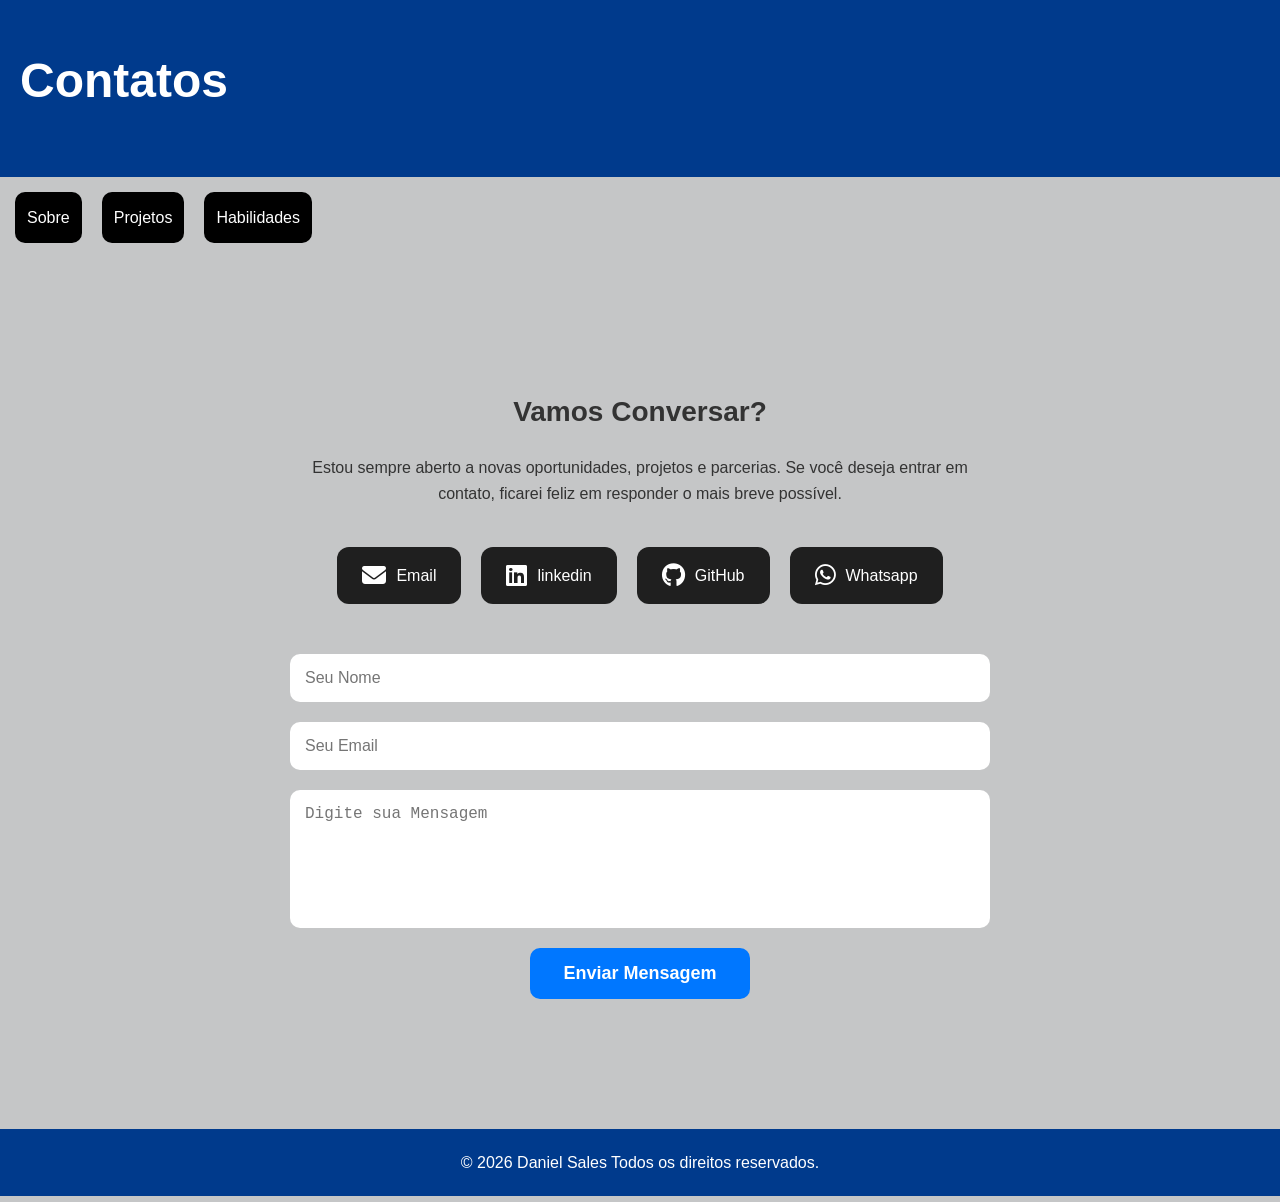
==== Contatos.html @ e02befb6 "novo site" ====
<!DOCTYPE html>
<html lang="pt-br">
<head>
    <meta charset="UTF-8">
    <meta name="viewport" content="width=device-width, initial-scale=1.0">
    <title>Contatos</title>
    <link rel="stylesheet" href="Contatos.css">
    <link rel="shortcut icon" href="imagens/Logo.ico" type="image/x-icon">
    <link rel="stylesheet" href="https://cdnjs.cloudflare.com/ajax/libs/font-awesome/6.5.2/css/all.min.css">
</head>
<body>
    <header>
        <h1>Contatos</h1>
    </header>
    <nav>
        <a href="Portifolio.html">Sobre</a>
        <a href="Projetos.html">Projetos</a>
        <a href="Habilidades.html">Habilidades</a>
    </nav>
    <main>
        <section id="contato">
            <div class="container">
                <h3>Vamos Conversar?</h3>
                <p class="descricao">
                     Estou sempre aberto a novas oportunidades, projetos e parcerias.
                    Se você deseja entrar em contato, ficarei feliz em responder o mais breve possível.
                </p>
                <div class="redes">
                    <a href="mailto:danielassuncao@gmail.com" target="_blank">
                        <i class="fa-solid fa-envelope"></i>
                        <span>Email</span>
                    </a>
                    <a href="https://www.linkedin.com/feed/" target="_blank">
                        <i class="fa-brands fa-linkedin"></i>
                        <span>linkedin</span>
                    </a>
                    <a href="https://github.com/danielsales-cmd" target="_blank">
                        <i class="fa-brands fa-github"></i>
                        <span>GitHub</span>
                    </a>
                    <a href="https://wa.me/5535991967675" target="_blank">
                        <i class="fa-brands fa-whatsapp"></i>
                        <span>Whatsapp</span>
                    </a>
                </div>
                <form action="https://formsubmit.co/danielassuncao@gmail.com" method="post">
                    <input type="hidden" name="_subject" value="Nova mensagem do Portifolio">
                    <input type="hidden" name="_captcha" value="false">
                    <input type="text" name="Nome" placeholder="Seu Nome" required>
                    <input type="email" name="Email" placeholder="Seu Email" required>
                    <textarea name="Mensagem" rows="6" placeholder="Digite sua Mensagem" required></textarea>
                    <button type="submit">
                        Enviar Mensagem
                    </button>
                </form>
            </div>
        </section>
    </main>
    <footer>
        © 2026 Daniel Sales

        Todos os direitos reservados.
    </footer>
</body>
</html>
---- Contatos.css ----
@charset "UTF-8";

header{
    background: #003a8c;
    color: white;
    min-height: 130px;
    text-align: left;
    padding: 40px 20px;
}

header > h1{
    font-size: 3em;
    margin-bottom: 15px;

}

nav{
    display: flex;
    padding: 15px;
    gap: 20px;
}

nav > a{
    display: inline-block;
    background: black;
    color: white;
    padding: 12px;
    border-radius: 10px;
    text-decoration: none;
    transition: .3s;
    
}

nav > a:hover{
    background: #005fd4;
    transform: translateY(-5px);
    
}

*{
    margin: 0;
    padding: 0;
    box-sizing: border-box;
}

body{
    font-family: Arial, Helvetica, sans-serif;
    background: #c5c6c7;
    color: #333;
    line-height: 1.7;
}
main{
    width: 90%;
    max-width: 1100px;
    margin: 50px auto;
}

#contato{
    padding: 80px 10%;
    text-align: center;
}

#contato h3{
    font-size: 28px;
    margin-bottom: 20px;
}

.descricao{
    max-width: 700px;
    margin: 0 auto 40px;
    line-height: 1.6;
}

.redes{
    display: flex;
    justify-content: center;
    flex-wrap: wrap;
    gap: 20px;
    margin-bottom: 50px;
}

.redes a{
    text-decoration: none;
    color: #fff;
    background: #1f1f1f;
    padding: 15px 25px;
    border-radius: 12px;

    display: flex;
    align-items: center;
    gap: 10px;
    transition: .3s;
}

.redes a:hover{
background: #0077ff;
transform: translateY(-5px);
}

.redes i{
    font-size: 24px;
}

form{
    max-width: 700px;
    margin: auto;
    display: flex;
    flex-direction: column;
    gap: 20px;
}

form input, form textarea{
    width: 100%;
    padding: 15px;
    border: none;
    border-radius: 10px;
    font-size: 16px;
    outline: none;
}

form textarea{
    resize: none;
}

form button{
    width: 220px;
    margin: auto;
    padding: 15px;
    border: none;
    border-radius: 10px;
    cursor: pointer;
    font-size: 18px;
    font-weight: bold;
    background: #0077ff;
    color: white;
    transition: .3s;
}

form button:hover{
    background: #005fd4;
    transform: translateY(-3px);
}

footer{
    background: #003a8c;
    color: white;
    text-align: center;
    padding: 20px;
    margin-top: 40px;
}
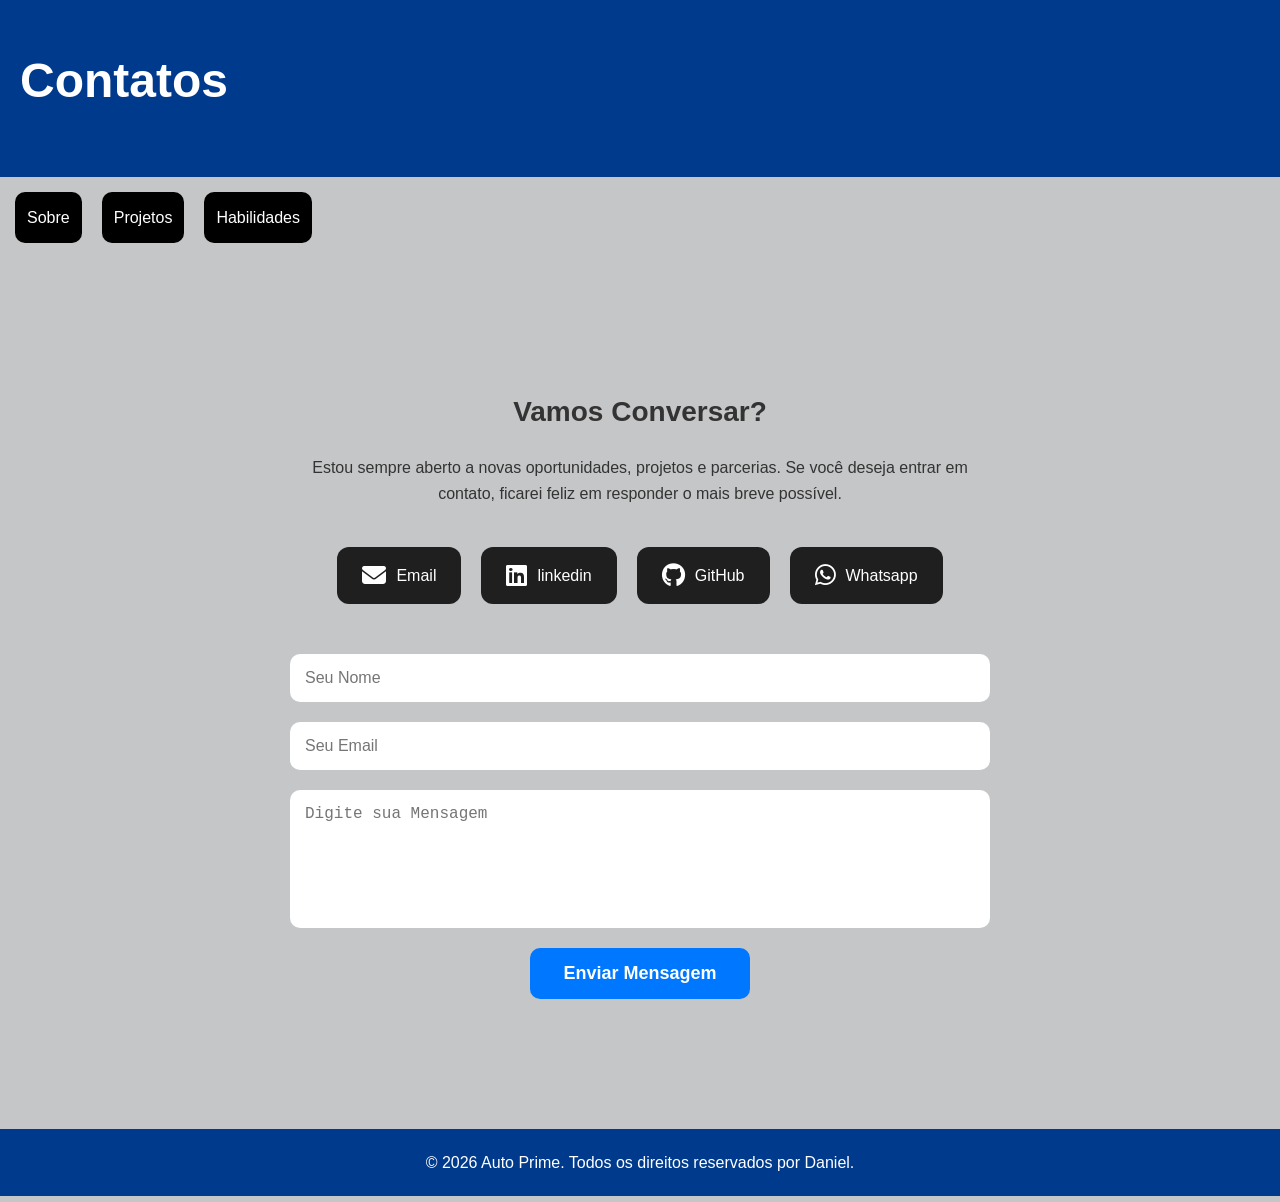
==== commit 057ef547: "finalizações" ====
--- a/Contatos.html
+++ b/Contatos.html
@@ -3,7 +3,7 @@
 <head>
     <meta charset="UTF-8">
     <meta name="viewport" content="width=device-width, initial-scale=1.0">
-    <title>Contatos</title>
+    <title>Contatos | Daniel Sales</title>
     <link rel="stylesheet" href="Contatos.css">
     <link rel="shortcut icon" href="imagens/Logo.ico" type="image/x-icon">
     <link rel="stylesheet" href="https://cdnjs.cloudflare.com/ajax/libs/font-awesome/6.5.2/css/all.min.css">
@@ -13,7 +13,7 @@
         <h1>Contatos</h1>
     </header>
     <nav>
-        <a href="Portifolio.html">Sobre</a>
+        <a href="./">Sobre</a>
         <a href="Projetos.html">Projetos</a>
         <a href="Habilidades.html">Habilidades</a>
     </nav>
@@ -57,9 +57,7 @@
         </section>
     </main>
     <footer>
-        © 2026 Daniel Sales
-
-        Todos os direitos reservados.
+   &copy; 2026 Auto Prime. Todos os direitos reservados por Daniel.
     </footer>
 </body>
 </html>
--- a/Contatos.css
+++ b/Contatos.css
@@ -147,4 +147,90 @@
     text-align: center;
     padding: 20px;
     margin-top: 40px;
+}
+@media (max-width: 768px) {
+
+    header {
+        min-height: auto;
+        padding: 30px 20px;
+    }
+
+    header > h1 {
+        font-size: 2.2em;
+    }
+
+    nav {
+        padding: 15px 20px;
+        gap: 10px;
+        flex-wrap: wrap;
+        justify-content: center;
+    }
+
+    nav > a {
+        padding: 10px 15px;
+        font-size: 0.95rem;
+    }
+
+    main {
+        width: 92%;
+        margin: 30px auto;
+    }
+
+    #contato {
+        padding: 40px 10px;
+    }
+
+    #contato h3 {
+        font-size: 1.8rem;
+        margin-bottom: 15px;
+    }
+
+    .descricao {
+        font-size: 1rem;
+        margin-bottom: 30px;
+        line-height: 1.6;
+    }
+
+    .redes {
+        flex-direction: column;
+        gap: 15px;
+        margin-bottom: 35px;
+    }
+
+    .redes a {
+        width: 100%;
+        justify-content: center;
+        padding: 14px 20px;
+    }
+
+    .redes i {
+        font-size: 22px;
+    }
+
+    form {
+        width: 100%;
+        gap: 15px;
+    }
+
+    form input,
+    form textarea {
+        font-size: 16px;
+        padding: 14px;
+    }
+
+    form textarea {
+        min-height: 150px;
+    }
+
+    form button {
+        width: 100%;
+        padding: 14px;
+        font-size: 17px;
+    }
+
+    footer {
+        padding: 20px;
+        font-size: 0.9rem;
+        line-height: 1.5;
+    }
 }
